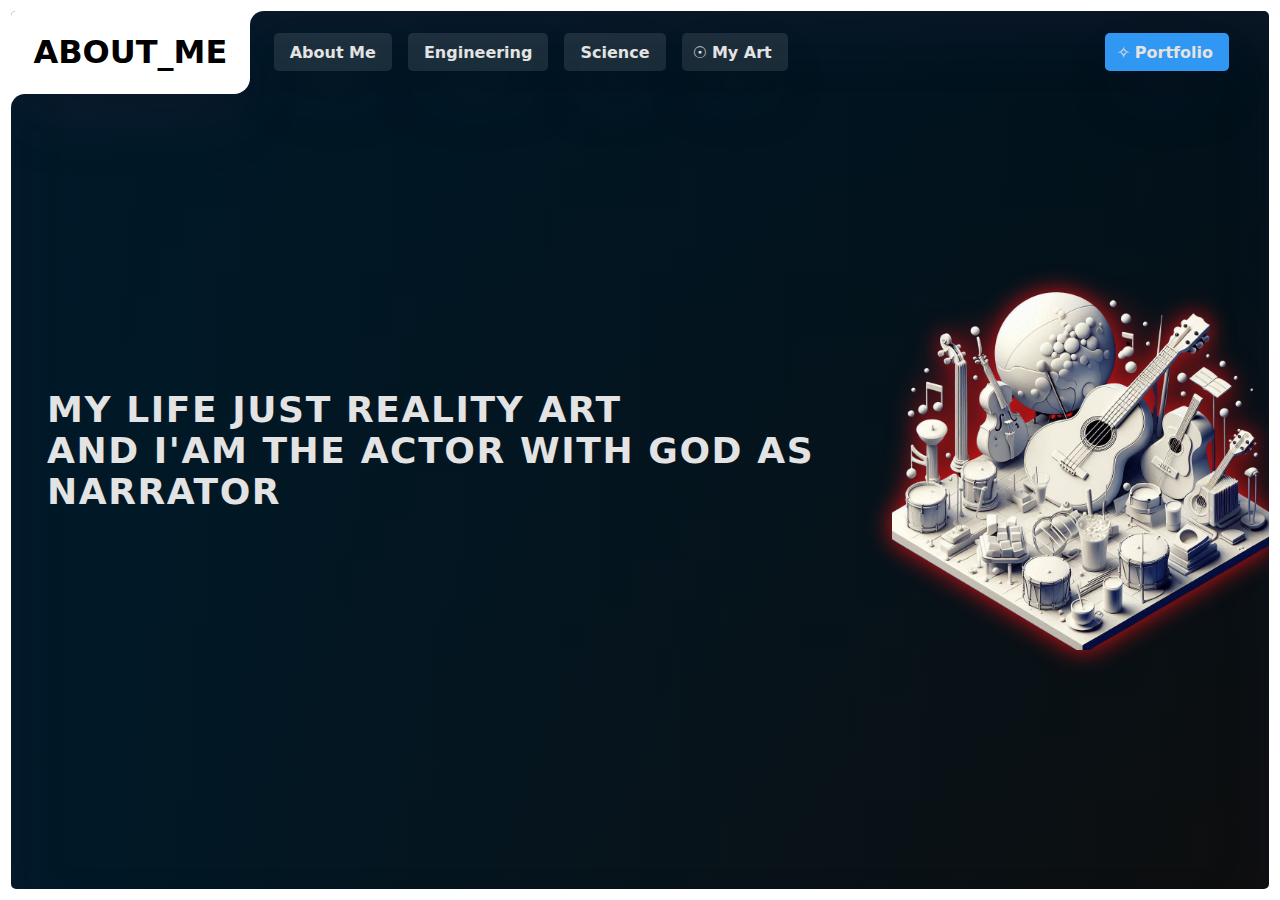
==== art.html @ abc20c44 "Rombak Ulang" ====
<!DOCTYPE html>
<html lang="en">
<head>
    <meta charset="UTF-8">
    <meta http-equiv="X-UA-Compatible" content="IE=edge">
    <meta name="viewport" content="width=device-width, initial-scale=1.0">
    <title>NurHabib Assolihudin</title>
    <meta name="description" content="Sarana & Media article serta informasi">
    <meta name="keyword" content="game, programmer, developer, resources, unity, unreal, nurhabib, blog, study, acount, programming, it">

    <!-- Style -->
    <link rel="stylesheet" href="style.css">
    <style>
        header .content .image {
            min-width: 30%;
            height: 100vh;
            background: url('main/image/art.png');
            background-position: center;
            background-size: contain;
            background-repeat: no-repeat;
            filter: drop-shadow(0 0 0.75rem rgb(220, 20, 20));
        }
    </style>
</head>
<body style="font-family: system-ui, -apple-system, BlinkMacSystemFont, 'Segoe UI', Roboto, Oxygen, Ubuntu, Cantarell, 'Open Sans', 'Helvetica Neue', sans-serif;">

    <div class="parent">
        <!-- Header -->
        <header>

        <!-- Navigation -->
            <nav>
                <h1>ABOUT_ME</h1>
                <div class="default-nav">
                    <ul>
                        <li><a href="index.html">About Me</a></li>
                        <li><a href="engineering.html">Engineering</a></li>
                        <li><a href="science.html">Science</a></li>
                        <li><a href="art.html"><span class="active">&#9737;</span>My Art</a></li>
                    </ul>
                    <ul>
                        <li><a href="creator/index.html" class="creator-link"><span class="active">&#10023;</span>Portfolio</a></li>
                    </ul>
                </div>
                <div class="opt-nav">
                    <ul>
                        <li>&#9778;</li>
                    </ul>
                </div>
            </nav>
        <!-- End Of Navigation -->
            <div class="content">
                <div class="description">
                    <h1>MY LIFE JUST REALITY ART</h1>
                    <h1 class="ketik">AND I'AM THE ACTOR WITH GOD AS NARRATOR</h1><br>
                    <p></p>
                </div>
                <div class="image"></div>
            </div>
        </header>
        <!-- End Of Header -->
    </div>

    <!-- Script Link -->
    <script src="script.js"></script>

</body>
</html>
---- style.css ----
/* Variable */

:root {
    --theme1: #3097f2;
    --theme1-color: #e3e3e3;
    --theme2: #fff;
    --theme2-color: #101010;
    --header-background: linear-gradient(to bottom, rgb(0, 25, 40), rgb(20, 20, 20));
    --linear-background: linear-gradient(to right, rgb(0, 25, 40), rgba(0, 0, 0, 0.3));
}

/* Style Script */

* {
    margin: 0;
    padding: 0;
}

.container {
    width: 90%;
    margin: auto;
}

.active {
    margin-right: 0.3em;
    margin-left: -0.3em;
}

/* Header */

header {
    background: var(--linear-background), var(--header-background);
    box-shadow: rgba(50, 50, 93, 0.25) 0px 30px 60px -12px inset, rgba(0, 0, 0, 0.3) 0px 18px 36px -18px inset;
    background-size: cover;
    background-position: center;
    border: 0.7em solid var(--theme2);
    border-radius: 1em;
    box-sizing: border-box;
    overflow: hidden;
    height: 100vh;
    width: 100%;
    position: relative;
}

header nav {
    position: absolute;
    left: 0;
    top: 0;
    display: flex;
    width: 100%;
    z-index: 1;
}

header nav h1 {
    background: var(--theme2);
    padding: 0.7em;
    border-radius: 0 0 0.5em 0;
    z-index: 2;
    position: relative;
    box-shadow: rgba(50, 50, 93, 0.25) 0px 30px 60px -12px, rgba(0, 0, 0, 0.3) 0px 18px 36px -18px;
}

header nav h1::before {
    content: "";
    position: absolute;
    height: 50px;
    left: -0px;
    bottom: -50px;
    width: 25px;
    border-top-left-radius: 14px;
    box-shadow: 0 -25px 0 0 var(--theme2);
    z-index: -1;
}

header nav h1::after {
    content: "";
    position: absolute;
    top: 0px;
    height: 50px;
    right: -25px;
    width: 25px;
    border-top-left-radius: 14px;
    box-shadow: 0 -25px 0 0 var(--theme2);
    z-index: -1;
}

header nav ul {
    margin-left: 2em;
    margin: 0 1em;
    display: flex;
    align-items: center;
    list-style: none;
    font-weight: bold;
}

header nav div {
    padding: 0 1em 0 0;
    display: flex;
    width: 100%;
}

header nav ul li a.creator-link {
    background: var(--theme1);
}

header nav ul li a.creator-link:hover {
    background: #0074da;
}

header nav ul li a {
    padding: 0.6em 1em;
    margin: 0 0.5em;
    color: #e3e3e3;
    background: rgba(255, 255, 255, 0.1);
    box-shadow: rgba(50, 50, 93, 0.25) 0px 30px 60px -12px, rgba(0, 0, 0, 0.3) 0px 18px 36px -18px;
    text-decoration: none;
    border-radius: 0.3em;
    transition: 0.5s;
}

header nav ul li a:hover {
    background: rgba(227, 227, 227, 0.3);
    box-shadow: rgba(6, 24, 44, 0.4) 0px 0px 0px 2px, rgba(6, 24, 44, 0.65) 0px 4px 6px -1px, rgba(255, 255, 255, 0.08) 0px 1px 0px inset;
}

header nav .default-nav {
    justify-content: space-between;
}

header nav .opt-nav {
    display: none;
    justify-content: flex-end;
}

header .opt-nav li {
    padding: 0.1em 0.3em;
    color: var(--theme2);
    background: rgba(255, 255, 255, 0.1);
    box-shadow: rgba(50, 50, 93, 0.25) 0px 30px 60px -12px, rgba(0, 0, 0, 0.3) 0px 18px 36px -18px;
    text-decoration: none;
    border-radius: 0.1em;
    transition: 0.5s;
}

header .opt-nav li:hover {
    cursor: pointer;
    background: rgba(227, 227, 227, 0.3);
    box-shadow: rgba(6, 24, 44, 0.4) 0px 0px 0px 2px, rgba(6, 24, 44, 0.65) 0px 4px 6px -1px, rgba(255, 255, 255, 0.08) 0px 1px 0px inset;
}

header .content {
    width: 100%;
    height: 100vh;
    display: flex;
    align-items: center;
    justify-content: space-around;
}

header .description {
    margin: 2em;
    color: #e3e3e3;
    font-size: large;
    transition: 0.5s;
}

header .description h1 {
    color: #e3e3e3;
    letter-spacing: 0.1rem;
}

header .description span.typed-text {
    background: var(--theme1);
    color: var(--theme1-color);
    padding: 0 0.1em;
}

header .description span.cursor {
    display: inline-block;
    background-color: #ccc;
    margin-left: 0.1rem;
    width: 3px;
    animation: blink 1s infinite;
}

header .description span.cursor.typing {
    animation: none;
}

@keyframes blink {
    0%  { background-color: #ccc; }
    49% { background-color: #ccc; }
    50% { background-color: transparent; }
    99% { background-color: transparent; }
    100%  { background-color: #ccc; }
}
/* 
header .copyright {
    padding: 1em;
    color: #e3e3e3;
    border-top: 1px solid #e3e3e3;
    position: absolute;
    left: 0;
    bottom: 0;
    width: 90%;
    margin: 0 2em;
    box-sizing: border-box;
}

header .copyright a {
    text-decoration: none;
    color: inherit;
} */


/* RESPONSIvE */
/* Navigation Bar Responsive */
/* 
@media only screen and (min-width: 781){

} */

@media (max-width: 890px) and (min-width: 1px) {

    @media (max-width: 886px) and (min-width: 1px) {
        header {
            height: 120vh;
        }

        header .account {
            flex-direction: column;
            justify-content: center;
            margin: 0;
            width: 100%;
            padding: 0 2em;
        }
    }

    @media (max-width: 875px) and (min-width: 1px) {
        header nav .default-nav {
            display: none;
        }

        header nav .opt-nav {
            display: flex;
        }
    }

    @media (max-width: 380px) and (min-width: 1px) {
        footer .container {
            display: flex;
            flex-direction: column;
        }

        footer .container .col {
            margin: 2rem 0;
        }
    }
}
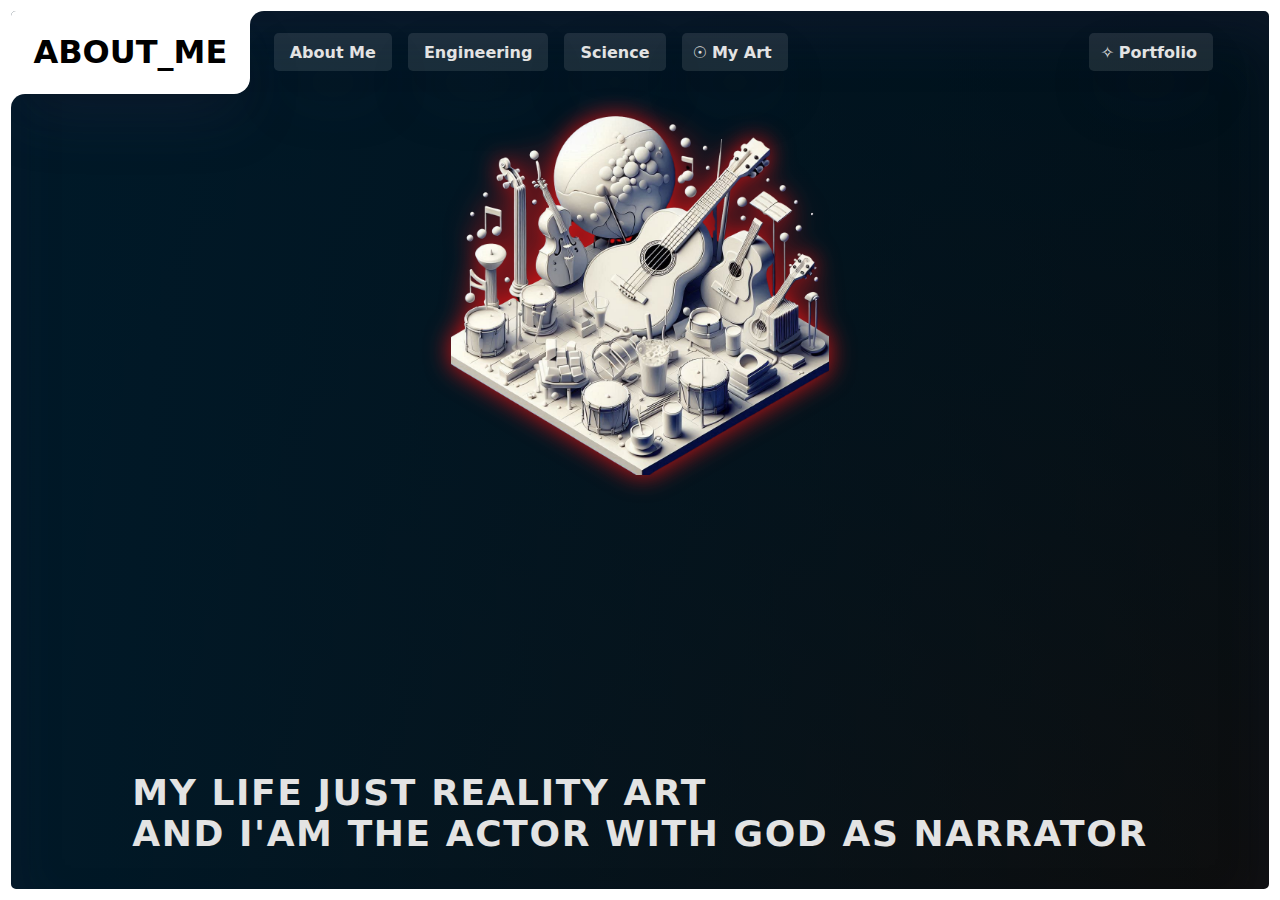
==== commit 877f1379: "Update Navigation" ====
--- a/art.html
+++ b/art.html
@@ -29,7 +29,8 @@
         <header>
 
         <!-- Navigation -->
-            <nav>
+        <nav>
+            <div class="main-nav">
                 <h1>ABOUT_ME</h1>
                 <div class="default-nav">
                     <ul>
@@ -39,15 +40,27 @@
                         <li><a href="art.html"><span class="active">&#9737;</span>My Art</a></li>
                     </ul>
                     <ul>
-                        <li><a href="creator/index.html" class="creator-link"><span class="active">&#10023;</span>Portfolio</a></li>
+                        <li><a href="https://nurhabibassolihudin.github.io/NurHabibAssolihudin" class="creator-link"><span class="active">&#10023;</span>Portfolio</a></li>
                     </ul>
                 </div>
-                <div class="opt-nav">
+                <div class="opt-nav" onclick="responsiveNav()">
                     <ul>
                         <li>&#9778;</li>
                     </ul>
                 </div>
-            </nav>
+            </div>
+            <div class="relative-nav" id="relative-nav">
+                <ul>
+                    <li><a href="index.html">About Me</a></li>
+                    <li><a href="engineering.html">Engineering</a></li>
+                    <li><a href="science.html">Science</a></li>
+                    <li><a href="art.html"><span class="active">&#9737;</span>My Art</a></li>
+                </ul>
+                <ul>
+                    <li><a href="https://nurhabibassolihudin.github.io/NurHabibAssolihudin" class="creator-link"><span class="active">&#10023;</span>Portfolio</a></li>
+                </ul>
+            </div>
+        </nav>
         <!-- End Of Navigation -->
             <div class="content">
                 <div class="description">
--- a/style.css
+++ b/style.css
@@ -103,11 +103,11 @@
     background: var(--theme1);
 }
 
-header nav ul li a.creator-link:hover {
+header nav .main-nav ul li a.creator-link:hover {
     background: #0074da;
 }
 
-header nav ul li a {
+header nav .main-nav ul li a {
     padding: 0.6em 1em;
     margin: 0 0.5em;
     color: #e3e3e3;
@@ -118,7 +118,7 @@
     transition: 0.5s;
 }
 
-header nav ul li a:hover {
+header nav .main-nav ul li a:hover {
     background: rgba(227, 227, 227, 0.3);
     box-shadow: rgba(6, 24, 44, 0.4) 0px 0px 0px 2px, rgba(6, 24, 44, 0.65) 0px 4px 6px -1px, rgba(255, 255, 255, 0.08) 0px 1px 0px inset;
 }
@@ -134,7 +134,7 @@
 
 header .opt-nav li {
     padding: 0.1em 0.3em;
-    color: var(--theme2);
+    color: var(--theme2-color);
     background: rgba(255, 255, 255, 0.1);
     box-shadow: rgba(50, 50, 93, 0.25) 0px 30px 60px -12px, rgba(0, 0, 0, 0.3) 0px 18px 36px -18px;
     text-decoration: none;
@@ -146,6 +146,24 @@
     cursor: pointer;
     background: rgba(227, 227, 227, 0.3);
     box-shadow: rgba(6, 24, 44, 0.4) 0px 0px 0px 2px, rgba(6, 24, 44, 0.65) 0px 4px 6px -1px, rgba(255, 255, 255, 0.08) 0px 1px 0px inset;
+}
+
+header .relative-nav {
+    display: none;
+}
+
+header .relative-nav ul li {
+    padding: 0.5em 0;
+}
+
+header .relative-nav ul li a {
+    color: var(--theme2-color);
+    text-decoration: none;
+}
+
+header .relative-nav .creator-link {
+    padding: 1em;
+    margin-bottom: 1em;
 }
 
 header .content {
@@ -154,6 +172,7 @@
     display: flex;
     align-items: center;
     justify-content: space-around;
+    flex-wrap: wrap-reverse;
 }
 
 header .description {
@@ -236,12 +255,43 @@
     }
 
     @media (max-width: 875px) and (min-width: 1px) {
+        header nav {
+            display: flex;
+            flex-direction: column;
+            background-color: #fff;
+        }
+
+        header nav h1 {
+            box-shadow: none;
+        }
+
         header nav .default-nav {
+            margin-top: 1em;
             display: none;
         }
 
         header nav .opt-nav {
-            display: flex;
+            margin-top: 1em;
+            display: flex;
+        }
+
+        .relative-nav.responsive {
+            position: relative;
+            display: flex;
+            flex-direction: column;
+            justify-content: start;
+        }
+
+        .relative-nav.responsive ul {
+            display: flex;
+            flex-direction: column;
+            justify-content: start;
+        }
+
+        .relative-nav.responsive a {
+            float: none;
+            display: block;
+            text-align: left;
         }
     }
 
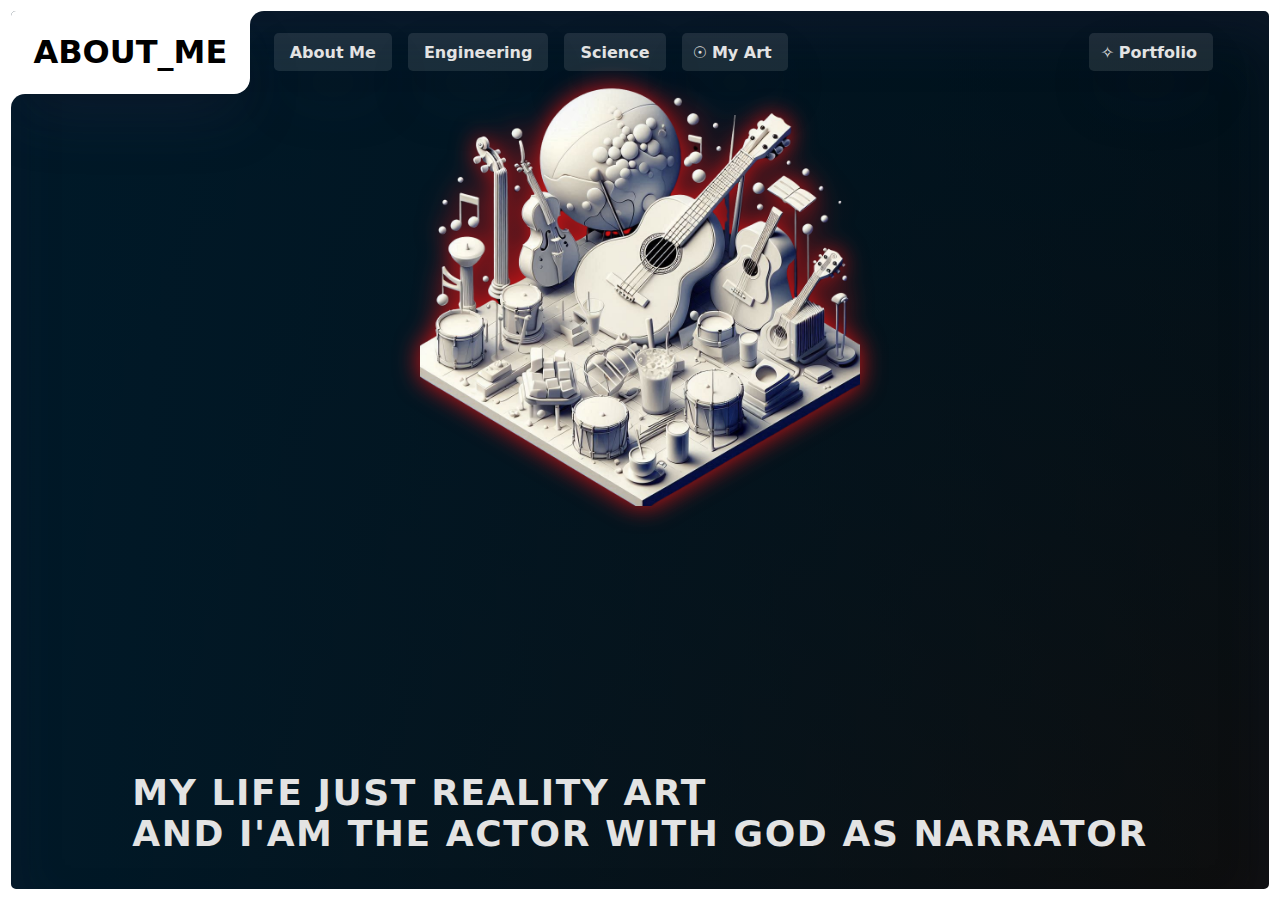
==== commit c84039f2: "update navigation" ====
--- a/art.html
+++ b/art.html
@@ -12,7 +12,7 @@
     <link rel="stylesheet" href="style.css">
     <style>
         header .content .image {
-            min-width: 30%;
+            min-width: 35%;
             height: 100vh;
             background: url('main/image/art.png');
             background-position: center;
@@ -28,11 +28,28 @@
         <!-- Header -->
         <header>
 
-        <!-- Navigation -->
-        <nav>
-            <div class="main-nav">
-                <h1>ABOUT_ME</h1>
-                <div class="default-nav">
+            <!-- Navigation -->
+            <nav>
+                <div class="main-nav">
+                    <h1>ABOUT_ME</h1>
+                    <div class="default-nav">
+                        <ul>
+                            <li><a href="index.html">About Me</a></li>
+                            <li><a href="engineering.html">Engineering</a></li>
+                            <li><a href="science.html">Science</a></li>
+                            <li><a href="art.html"><span class="active">&#9737;</span>My Art</a></li>
+                        </ul>
+                        <ul>
+                            <li><a href="https://nurhabibassolihudin.github.io/NurHabibAssolihudin" class="creator-link"><span class="active">&#10023;</span>Portfolio</a></li>
+                        </ul>
+                    </div>
+                    <div class="opt-nav" onclick="responsiveNav()">
+                        <ul>
+                            <li>&#9778;</li>
+                        </ul>
+                    </div>
+                </div>
+                <div class="relative-nav" id="relative-nav">
                     <ul>
                         <li><a href="index.html">About Me</a></li>
                         <li><a href="engineering.html">Engineering</a></li>
@@ -43,25 +60,8 @@
                         <li><a href="https://nurhabibassolihudin.github.io/NurHabibAssolihudin" class="creator-link"><span class="active">&#10023;</span>Portfolio</a></li>
                     </ul>
                 </div>
-                <div class="opt-nav" onclick="responsiveNav()">
-                    <ul>
-                        <li>&#9778;</li>
-                    </ul>
-                </div>
-            </div>
-            <div class="relative-nav" id="relative-nav">
-                <ul>
-                    <li><a href="index.html">About Me</a></li>
-                    <li><a href="engineering.html">Engineering</a></li>
-                    <li><a href="science.html">Science</a></li>
-                    <li><a href="art.html"><span class="active">&#9737;</span>My Art</a></li>
-                </ul>
-                <ul>
-                    <li><a href="https://nurhabibassolihudin.github.io/NurHabibAssolihudin" class="creator-link"><span class="active">&#10023;</span>Portfolio</a></li>
-                </ul>
-            </div>
-        </nav>
-        <!-- End Of Navigation -->
+            </nav>
+            <!-- End Of Navigation -->
             <div class="content">
                 <div class="description">
                     <h1>MY LIFE JUST REALITY ART</h1>
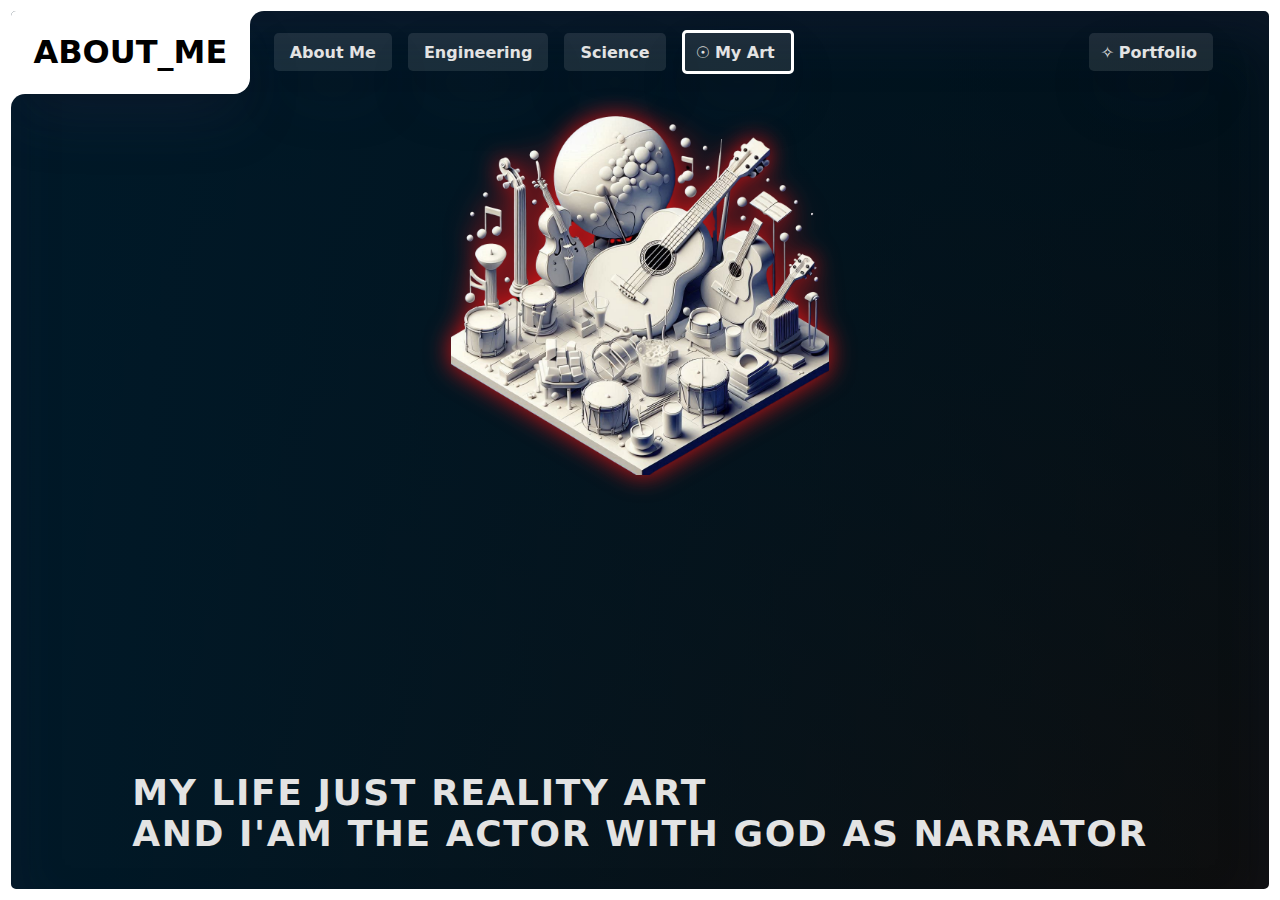
==== commit eb739872: "Update Responsifnes" ====
--- a/art.html
+++ b/art.html
@@ -12,13 +12,21 @@
     <link rel="stylesheet" href="style.css">
     <style>
         header .content .image {
-            min-width: 35%;
+            min-width: 30%;
             height: 100vh;
             background: url('main/image/art.png');
             background-position: center;
             background-size: contain;
             background-repeat: no-repeat;
             filter: drop-shadow(0 0 0.75rem rgb(220, 20, 20));
+        }
+
+        @media (max-width: 1155px) and (min-width: 1px) {
+            header .content .image {
+                width: 100%;
+                height: 20vh;
+                margin: 2em 0;
+            }
         }
     </style>
 </head>
@@ -28,40 +36,40 @@
         <!-- Header -->
         <header>
 
-            <!-- Navigation -->
-            <nav>
-                <div class="main-nav">
-                    <h1>ABOUT_ME</h1>
-                    <div class="default-nav">
-                        <ul>
-                            <li><a href="index.html">About Me</a></li>
-                            <li><a href="engineering.html">Engineering</a></li>
-                            <li><a href="science.html">Science</a></li>
-                            <li><a href="art.html"><span class="active">&#9737;</span>My Art</a></li>
-                        </ul>
-                        <ul>
-                            <li><a href="https://nurhabibassolihudin.github.io/NurHabibAssolihudin" class="creator-link"><span class="active">&#10023;</span>Portfolio</a></li>
-                        </ul>
-                    </div>
-                    <div class="opt-nav" onclick="responsiveNav()">
-                        <ul>
-                            <li>&#9778;</li>
-                        </ul>
-                    </div>
-                </div>
-                <div class="relative-nav" id="relative-nav">
+        <!-- Navigation -->
+        <nav>
+            <div class="main-nav">
+                <h1>ABOUT_ME</h1>
+                <div class="default-nav">
                     <ul>
                         <li><a href="index.html">About Me</a></li>
                         <li><a href="engineering.html">Engineering</a></li>
                         <li><a href="science.html">Science</a></li>
-                        <li><a href="art.html"><span class="active">&#9737;</span>My Art</a></li>
+                        <li><a href="art.html" style="border: 3px solid rgb(255, 255, 255);"><span class="active">&#9737;</span>My Art</a></li>
                     </ul>
                     <ul>
                         <li><a href="https://nurhabibassolihudin.github.io/NurHabibAssolihudin" class="creator-link"><span class="active">&#10023;</span>Portfolio</a></li>
                     </ul>
                 </div>
-            </nav>
-            <!-- End Of Navigation -->
+                <div class="opt-nav" onclick="responsiveNav()">
+                    <ul>
+                        <li>&#9778;</li>
+                    </ul>
+                </div>
+            </div>
+            <div class="relative-nav" id="relative-nav">
+                <ul>
+                    <li><a href="index.html">About Me</a></li>
+                    <li><a href="engineering.html">Engineering</a></li>
+                    <li><a href="science.html">Science</a></li>
+                    <li><a href="art.html"><span class="active">&#9737;</span>My Art</a></li>
+                </ul>
+                <ul>
+                    <li><a href="https://nurhabibassolihudin.github.io/NurHabibAssolihudin" class="creator-link"><span class="active">&#10023;</span>Portfolio</a></li>
+                </ul>
+            </div>
+        </nav>
+        <!-- End Of Navigation -->
             <div class="content">
                 <div class="description">
                     <h1>MY LIFE JUST REALITY ART</h1>
--- a/style.css
+++ b/style.css
@@ -240,9 +240,10 @@
 
 @media (max-width: 890px) and (min-width: 1px) {
 
-    @media (max-width: 886px) and (min-width: 1px) {
+    @media (max-width: 890px) and (min-width: 1px) {
         header {
-            height: 120vh;
+            padding-top: 5em;
+            align-items: center;
         }
 
         header .account {
@@ -254,7 +255,23 @@
         }
     }
 
-    @media (max-width: 875px) and (min-width: 1px) {
+    @media (max-width: 890px) and (min-width: 1px) {
+        header .content {
+            height: auto;
+            align-items: start;
+        }
+
+        header .content h1 {
+            font-size: medium;
+        }
+
+        header .description {
+            margin: 0.5em 2em;
+            color: #e3e3e3;
+            font-size: medium;
+            transition: 0.5s;
+        }
+
         header nav {
             display: flex;
             flex-direction: column;
